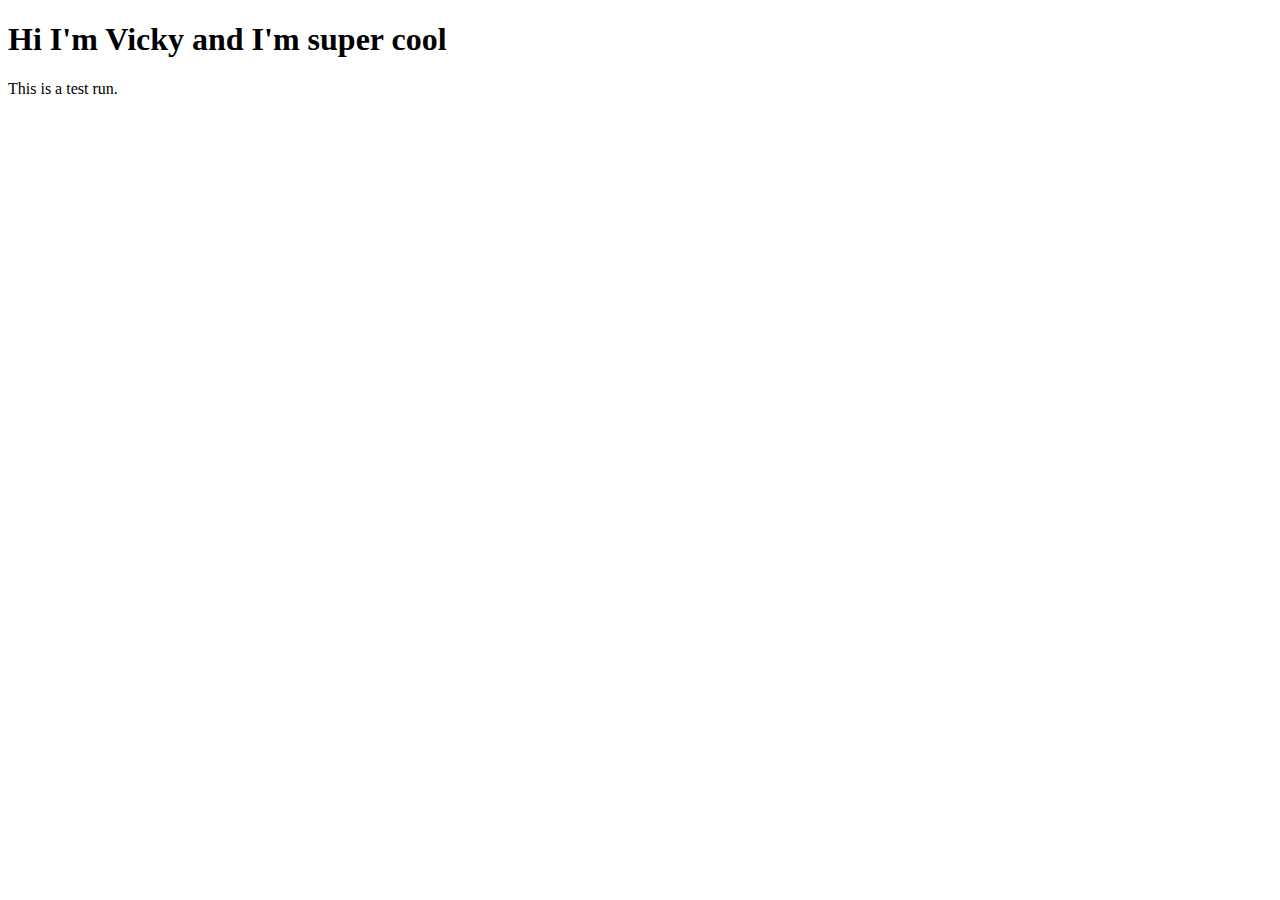
==== index.html @ 2b2ff676 "added website" ====
<!DOCTYPE html>
<html lang="en">
    <head>
        <meta charset="utf-8">
        <title>Victoria Kosasie</title>
    </head>
    <body>
        <div>
            <h1>Hi I'm Vicky and I'm super cool</h1>
            <p>This is a test run.</p>
        </div>
    </body>
</html>
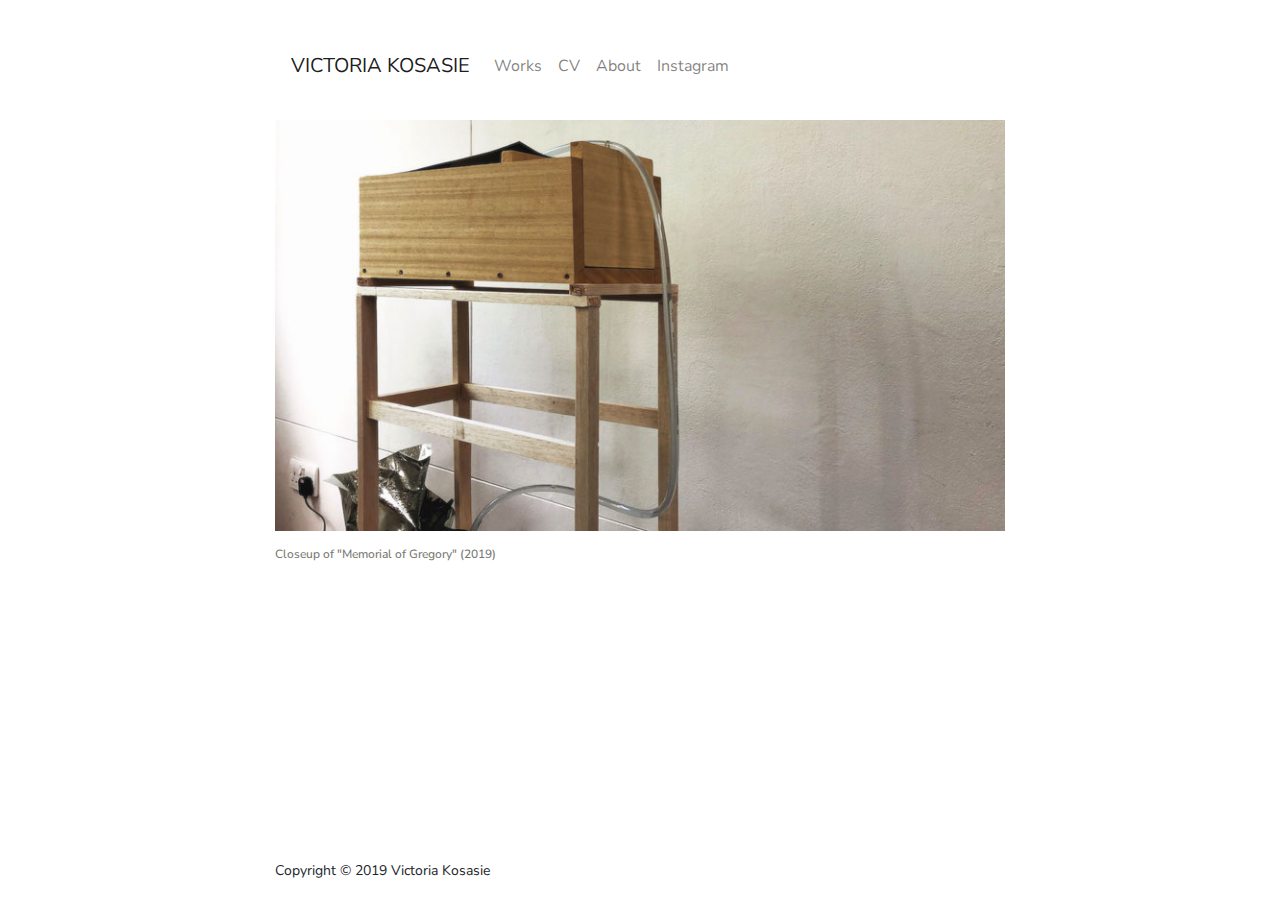
==== commit ac4abf6a: "edited website" ====
--- a/index.html
+++ b/index.html
@@ -3,11 +3,80 @@
     <head>
         <meta charset="utf-8">
         <title>Victoria Kosasie</title>
+
+        <!-- Stylesheets -->
+        <link rel="stylesheet" href="https://stackpath.bootstrapcdn.com/bootstrap/4.3.1/css/bootstrap.min.css" integrity="sha384-ggOyR0iXCbMQv3Xipma34MD+dH/1fQ784/j6cY/iJTQUOhcWr7x9JvoRxT2MZw1T" crossorigin="anonymous">
+        <link rel="stylesheet" href="css/stylesheet.css">
+
+        <!-- Fonts -->
+        <link href="https://fonts.googleapis.com/css?family=Nunito+Sans&display=swap" rel="stylesheet">
     </head>
+
     <body>
-        <div>
-            <h1>Hi I'm Vicky and I'm super cool</h1>
-            <p>This is a test run.</p>
-        </div>
+        <header>
+            <div class="container">
+                <div class="row">
+                    <div class="col-2"></div>
+                    <div class="col-8">
+                        <nav class="navbar navbar-expand-lg navbar-light">
+                            <a class="navbar-brand" href="#">VICTORIA KOSASIE</a>
+                            <button class="navbar-toggler" type="button" data-toggle="collapse" data-target="#navbarNav" aria-controls="navbarNav" aria-expanded="false" aria-label="Toggle navigation">
+                                <span class="navbar-toggler-icon"></span>
+                            </button>
+                            <div class="collapse navbar-collapse" id="navbarNav">
+                                <ul class="navbar-nav">
+                                    <li class="nav-item">
+                                        <a class="nav-link" href="#">Works</a>
+                                    </li>
+                                    <li class="nav-item">
+                                            <a class="nav-link" href="#">CV</a>
+                                    </li>
+                                    <li class="nav-item">
+                                        <a class="nav-link" href="#">About</a>
+                                    </li>
+                                    <li class="nav-item">
+                                        <a class="nav-link" href="http://instagram.com/victoria.kosasie" target="_blank">Instagram</a>
+                                    </li>
+                                </ul>
+                            </div>
+                        </nav>
+                    </div>
+                    <div class="col-2"></div>
+                </div>
+            </div>
+
+        </header>
+
+        <section>
+
+            <div class="container">
+                <div class="row">
+                    <div class="col-2"></div>
+                    <div class="col-8">
+                        <img src="photos/front-img-resized.jpg" alt="Closeup of Memorial of Greogry Artwork" class="img-fluid">
+                    <p></p>
+                        <h6>Closeup of "Memorial of Gregory" (2019)</h6>
+                    </div>
+                    <div class="col-2"></div>
+                </div>
+            </div>
+
+
+
+        </section>
+
+        <footer>
+                <div class="container">
+                    <div class="row">
+                        <div class="col-2"></div>
+                        <div class="col-8">
+                            <p>Copyright &copy; 2019 Victoria Kosasie</p>
+                        </div>
+                        <div class="col-2"></div>
+                    </div>
+                </div>
+        </footer>
+
+
     </body>
 </html>--- a/css/stylesheet.css
+++ b/css/stylesheet.css
@@ -0,0 +1,30 @@
+html {
+    height: 100%;
+    min-height: 100%;
+    overflow-y: hidden;
+}
+
+header {
+    width: 100%;
+    margin-top: 3%; 
+    margin-bottom: 2%;
+    font-family: 'Nunito Sans', sans-serif ;
+ }
+
+ body {
+    font-family: 'Nunito Sans', sans-serif ;
+ }
+
+ body h6 {
+     font-size: 12px;
+     color: rgb(121, 120, 114)
+ }
+
+footer {
+    position: absolute;
+    bottom: 0;
+    width: 100%;
+    height: 40px;   /* Height of the footer */
+    font-family: 'Nunito Sans', sans-serif ;
+    font-size: 14px;
+ }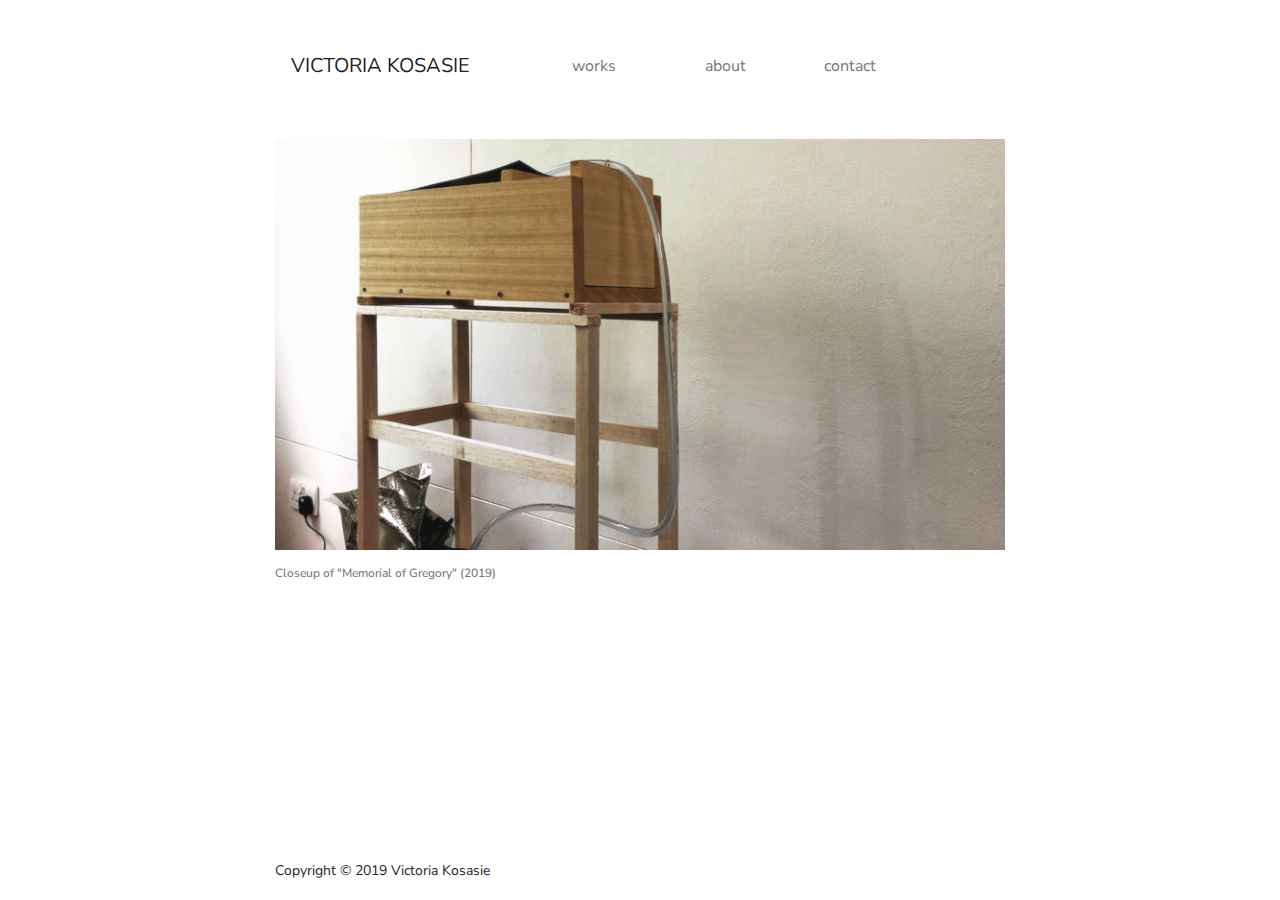
==== commit a19cd366: "new-website-uwu" ====
--- a/index.html
+++ b/index.html
@@ -19,26 +19,26 @@
                     <div class="col-2"></div>
                     <div class="col-8">
                         <nav class="navbar navbar-expand-lg navbar-light">
-                            <a class="navbar-brand" href="#">VICTORIA KOSASIE</a>
-                            <button class="navbar-toggler" type="button" data-toggle="collapse" data-target="#navbarNav" aria-controls="navbarNav" aria-expanded="false" aria-label="Toggle navigation">
-                                <span class="navbar-toggler-icon"></span>
-                            </button>
-                            <div class="collapse navbar-collapse" id="navbarNav">
-                                <ul class="navbar-nav">
-                                    <li class="nav-item">
-                                        <a class="nav-link" href="#">Works</a>
-                                    </li>
-                                    <li class="nav-item">
-                                            <a class="nav-link" href="#">CV</a>
-                                    </li>
-                                    <li class="nav-item">
-                                        <a class="nav-link" href="#">About</a>
-                                    </li>
-                                    <li class="nav-item">
-                                        <a class="nav-link" href="http://instagram.com/victoria.kosasie" target="_blank">Instagram</a>
-                                    </li>
-                                </ul>
-                            </div>
+                            <a class="navbar-brand" href="/index.html">VICTORIA KOSASIE</a>
+                            <ul>
+                                <li><a href="#">works</a>
+                                    <ul>
+                                    <li><a href="">selected works</a></li>
+                                    <li><a href="">paintings</a></li>
+                                    </ul>
+                                </li>
+                                <li><a href="#">about</a>
+                                    <ul>
+                                    <li><a href="">CV</a></li>
+                                    <li><a href="">bio</a></li>
+                                    </ul>
+                                </li>
+                                <li><a href="#">contact</a>
+                                    <ul>
+                                    <li><a href="http://instagram.com/victoria.kosasie">instagram</a></li>
+                                    <li><a href="">email</a></li>
+                                    </ul>
+                            </ul>
                         </nav>
                     </div>
                     <div class="col-2"></div>
--- a/css/stylesheet.css
+++ b/css/stylesheet.css
@@ -7,7 +7,7 @@
 header {
     width: 100%;
     margin-top: 3%; 
-    margin-bottom: 2%;
+    margin-bottom: 3.5%;
     font-family: 'Nunito Sans', sans-serif ;
  }
 
@@ -20,6 +20,38 @@
      color: rgb(121, 120, 114)
  }
 
+
+ ul {
+    margin: 0px;
+    padding: 0px;
+    list-style: none;
+
+   }
+   
+   ul li {
+    float: left;
+    width: 130px;
+    height: 20px;
+    line-height: 20px;
+    text-align: right;
+    font-size: 16px;
+   }
+   
+   ul li a {
+    text-decoration: none;
+    color: rgb(121, 120, 114);
+    display: block;
+   }
+   
+   ul li ul li{
+    display: none;
+   }
+   
+   ul li:hover ul li {
+    display: block;
+   }
+
+
 footer {
     position: absolute;
     bottom: 0;
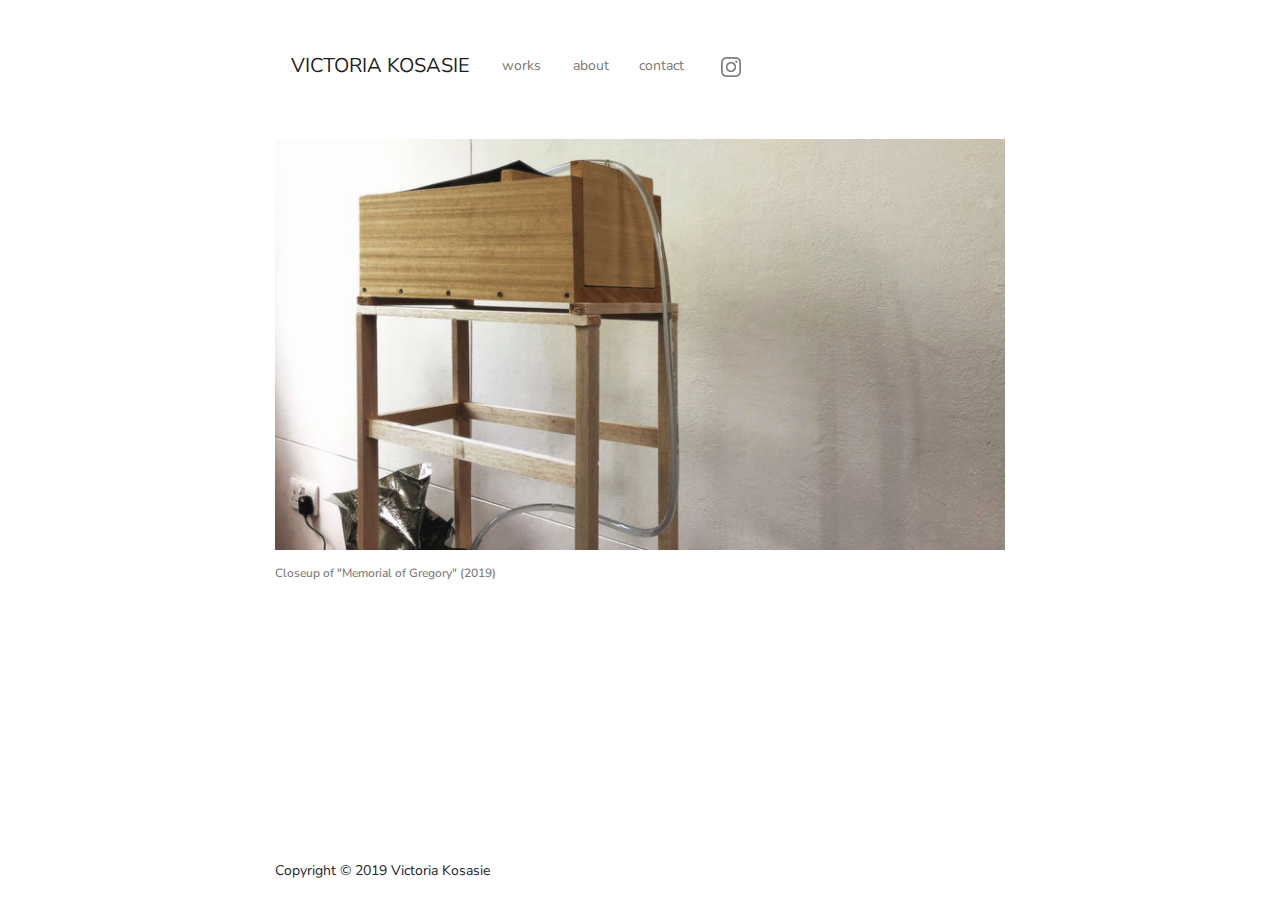
==== commit d85b5489: "menu-edit-1" ====
--- a/index.html
+++ b/index.html
@@ -2,6 +2,7 @@
 <html lang="en">
     <head>
         <meta charset="utf-8">
+        <meta name="viewport" content="width=device-width, initial-scale=1.0">
         <title>Victoria Kosasie</title>
 
         <!-- Stylesheets -->
@@ -21,23 +22,18 @@
                         <nav class="navbar navbar-expand-lg navbar-light">
                             <a class="navbar-brand" href="/index.html">VICTORIA KOSASIE</a>
                             <ul>
-                                <li><a href="#">works</a>
+                                <li><a href="#">works</a></li>
+                                <li><a href="#">about</a>
                                     <ul>
-                                    <li><a href="">selected works</a></li>
-                                    <li><a href="">paintings</a></li>
+                                        <li><a href="">CV</a></li>
+                                        <li><a href="">bio</a></li>
                                     </ul>
                                 </li>
-                                <li><a href="#">about</a>
-                                    <ul>
-                                    <li><a href="">CV</a></li>
-                                    <li><a href="">bio</a></li>
-                                    </ul>
-                                </li>
-                                <li><a href="#">contact</a>
-                                    <ul>
-                                    <li><a href="http://instagram.com/victoria.kosasie">instagram</a></li>
-                                    <li><a href="">email</a></li>
-                                    </ul>
+                                <li><a href="#">contact</a></li>
+                                <li>
+                                    <a href="http://instagram.com/victoria.kosasie">
+                                        <img src="photos/instagram-logo.gif" alt="Instagram logo" style="width:20px;height:20px;border:0;" id="ig-logo">
+                                    </a>
                             </ul>
                         </nav>
                     </div>
--- a/css/stylesheet.css
+++ b/css/stylesheet.css
@@ -20,6 +20,20 @@
      color: rgb(121, 120, 114)
  }
 
+.img-fluid{
+    display: block;
+    margin-left: auto;
+    margin-right: auto;
+    width: 100%;
+  }
+
+#ig-logo{
+    opacity: 0.5;
+}
+
+#ig-logo:hover{
+    opacity: 1;
+}
 
  ul {
     margin: 0px;
@@ -30,11 +44,11 @@
    
    ul li {
     float: left;
-    width: 130px;
+    width: 70px;
     height: 20px;
     line-height: 20px;
-    text-align: right;
-    font-size: 16px;
+    text-align: center;
+    font-size: 14px;
    }
    
    ul li a {
@@ -43,6 +57,10 @@
     display: block;
    }
    
+   ul li a:hover {
+    color: black;
+   }
+
    ul li ul li{
     display: none;
    }
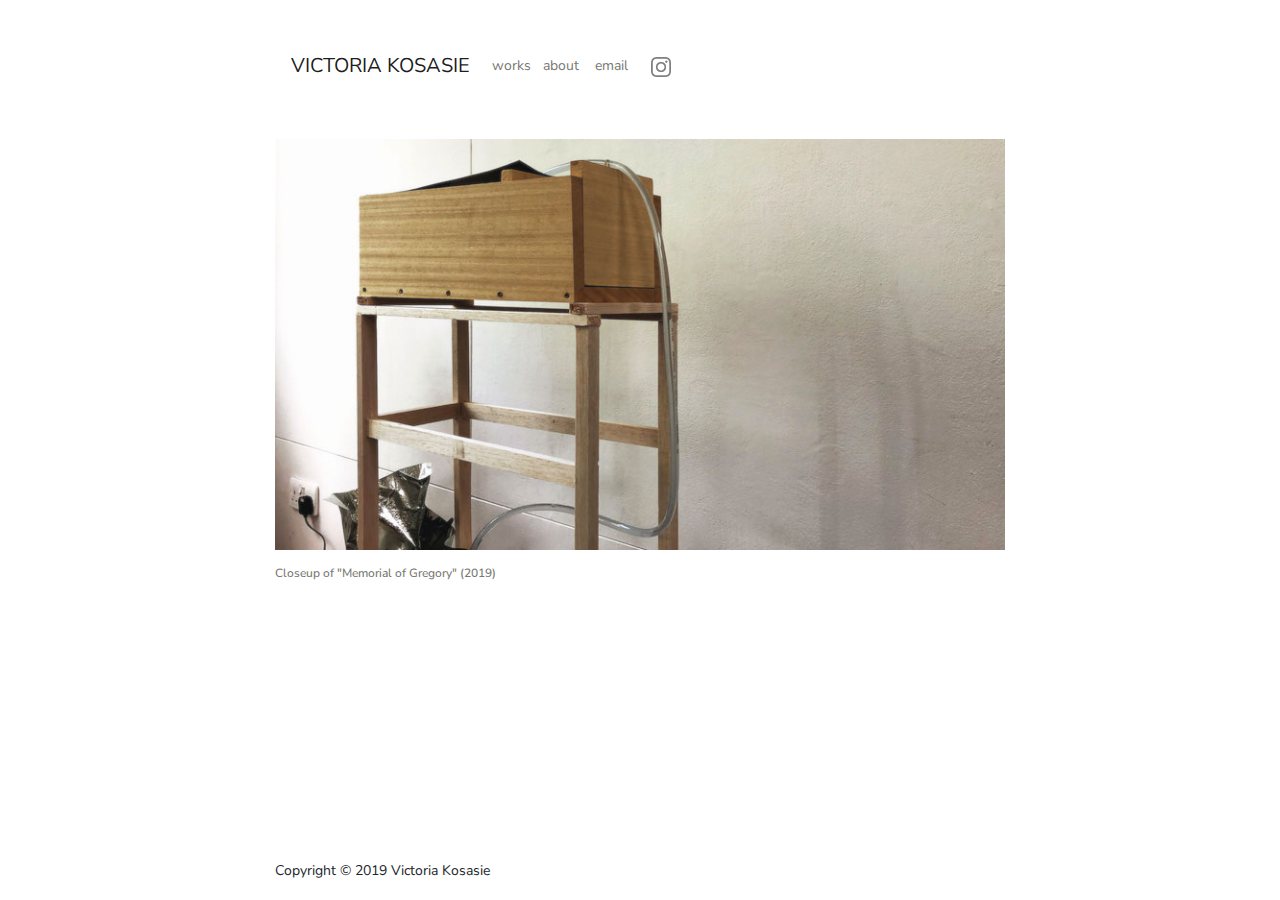
==== commit c40bcdb2: "revised-contact-feature" ====
--- a/index.html
+++ b/index.html
@@ -29,10 +29,10 @@
                                         <li><a href="">bio</a></li>
                                     </ul>
                                 </li>
-                                <li><a href="#">contact</a></li>
+                                <li><a href="mailto:vkosasie@gmail.com"><i class="fas fa-envelope hvr-grow"></i>email</a></li>
                                 <li>
                                     <a href="http://instagram.com/victoria.kosasie">
-                                        <img src="photos/instagram-logo.gif" alt="Instagram logo" style="width:20px;height:20px;border:0;" id="ig-logo">
+                                        <img src="photos/instagram-logo.gif" alt="Instagram logo" style="width:20px;height:20px;border:0;" id="ig-logo" target="_blank">
                                     </a>
                             </ul>
                         </nav>
@@ -40,7 +40,6 @@
                     <div class="col-2"></div>
                 </div>
             </div>
-
         </header>
 
         <section>
--- a/css/stylesheet.css
+++ b/css/stylesheet.css
@@ -44,7 +44,7 @@
    
    ul li {
     float: left;
-    width: 70px;
+    width: 50px;
     height: 20px;
     line-height: 20px;
     text-align: center;
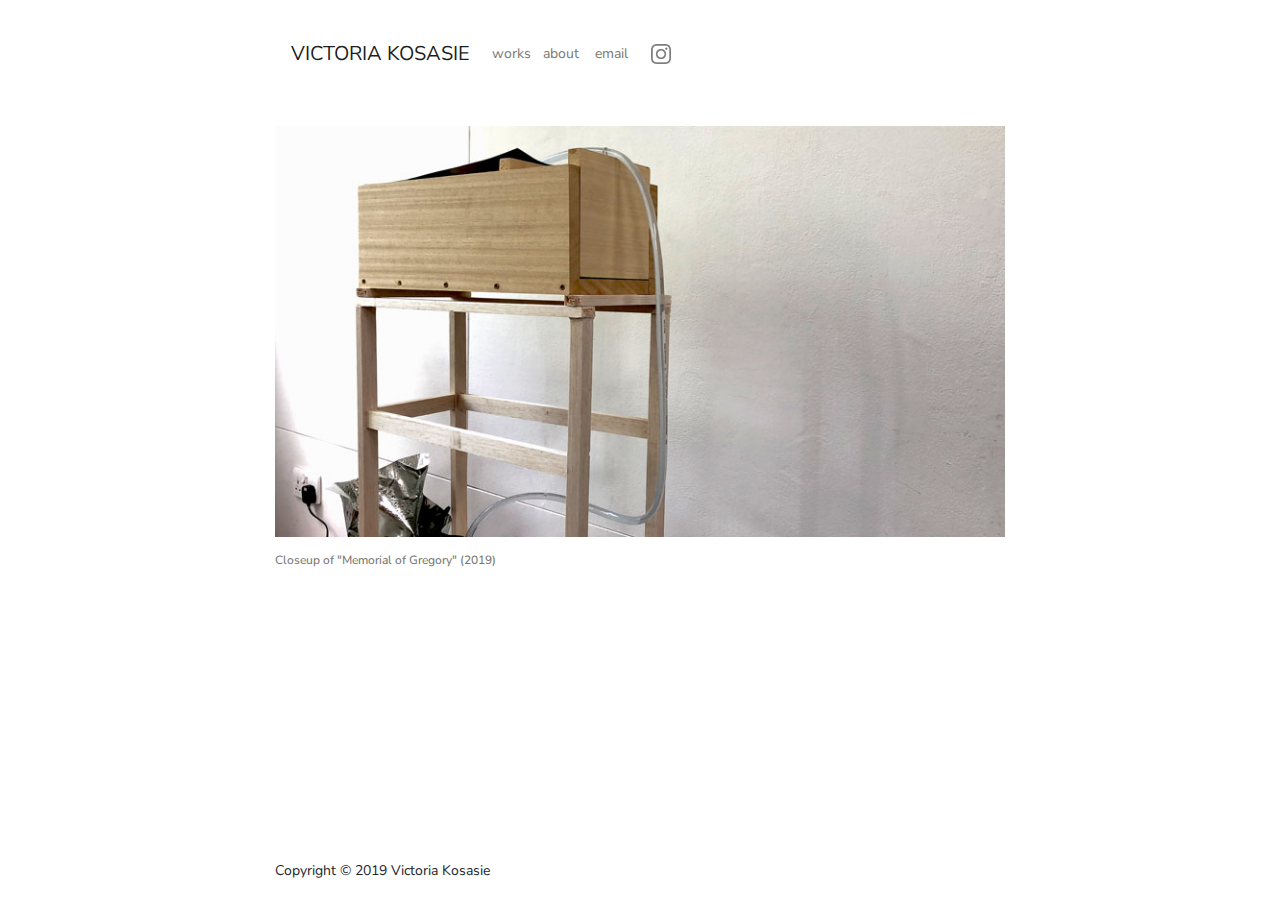
==== commit 6b665aee: "mobile-test" ====
--- a/index.html
+++ b/index.html
@@ -2,12 +2,15 @@
 <html lang="en">
     <head>
         <meta charset="utf-8">
-        <meta name="viewport" content="width=device-width, initial-scale=1.0">
+        <meta name="viewport" content="width=device-width, initial-scale=1">
         <title>Victoria Kosasie</title>
 
         <!-- Stylesheets -->
         <link rel="stylesheet" href="https://stackpath.bootstrapcdn.com/bootstrap/4.3.1/css/bootstrap.min.css" integrity="sha384-ggOyR0iXCbMQv3Xipma34MD+dH/1fQ784/j6cY/iJTQUOhcWr7x9JvoRxT2MZw1T" crossorigin="anonymous">
         <link rel="stylesheet" href="css/stylesheet.css">
+
+        <!--Favicon-->
+        <link rel="shortcut icon" href="photos/logo-red.gif" type="image/x-icon">
 
         <!-- Fonts -->
         <link href="https://fonts.googleapis.com/css?family=Nunito+Sans&display=swap" rel="stylesheet">
@@ -20,13 +23,13 @@
                     <div class="col-2"></div>
                     <div class="col-8">
                         <nav class="navbar navbar-expand-lg navbar-light">
-                            <a class="navbar-brand" href="/index.html">VICTORIA KOSASIE</a>
+                            <a class="navbar-brand" href="index.html">VICTORIA KOSASIE</a>
                             <ul>
-                                <li><a href="#">works</a></li>
+                                <li><a href="works.html">works</a></li>
                                 <li><a href="#">about</a>
                                     <ul>
-                                        <li><a href="">CV</a></li>
-                                        <li><a href="">bio</a></li>
+                                        <li><a href="cv.html">CV</a></li>
+                                        <li><a href="bio.html">bio</a></li>
                                     </ul>
                                 </li>
                                 <li><a href="mailto:vkosasie@gmail.com"><i class="fas fa-envelope hvr-grow"></i>email</a></li>
--- a/css/stylesheet.css
+++ b/css/stylesheet.css
@@ -4,32 +4,18 @@
     overflow-y: hidden;
 }
 
+/* HEADER */
 header {
     width: 100%;
-    margin-top: 3%; 
+    margin-top: 2%; 
     margin-bottom: 3.5%;
     font-family: 'Nunito Sans', sans-serif ;
- }
+}
 
- body {
-    font-family: 'Nunito Sans', sans-serif ;
- }
 
- body h6 {
-     font-size: 12px;
-     color: rgb(121, 120, 114)
- }
-
-.img-fluid{
-    display: block;
-    margin-left: auto;
-    margin-right: auto;
-    width: 100%;
-  }
-
-#ig-logo{
+ #ig-logo{
     opacity: 0.5;
-}
+} 
 
 #ig-logo:hover{
     opacity: 1;
@@ -39,8 +25,7 @@
     margin: 0px;
     padding: 0px;
     list-style: none;
-
-   }
+}
    
    ul li {
     float: left;
@@ -49,27 +34,130 @@
     line-height: 20px;
     text-align: center;
     font-size: 14px;
-   }
+}
    
    ul li a {
     text-decoration: none;
     color: rgb(121, 120, 114);
     display: block;
-   }
+}
    
    ul li a:hover {
     color: black;
-   }
+}
 
    ul li ul li{
     display: none;
-   }
+}
    
    ul li:hover ul li {
     display: block;
-   }
+}
+
+/* FONTS, GENERAL IMG FORMATTING */ 
+ body {
+    font-family: 'Nunito Sans', sans-serif ;
+}
+
+ body h6 {
+     font-size: 12px;
+     color: rgb(121, 120, 114)
+}
+
+ .img-fluid{
+    display: block;
+    margin-left: auto;
+    margin-right: auto;
+    width: 100%;
+}
 
 
+/* WORKS PAGE */
+div.artworks{
+    height: 470px;
+    overflow-y: scroll
+}
+
+.mog {
+    position: relative;
+}
+
+.hover-img-desc{
+    position: absolute;
+    top: 0;
+    bottom: 0;
+    left: 65px;
+    right: 0;
+    padding-top: 25%;
+    background: rgba(255, 255, 255, 0.72);
+    color: rgb(0, 0, 0);
+    visibility: hidden;
+    opacity: 0;
+    transition: opacity .2s, visibility .2s;
+}
+
+.mog:hover .hover-img-desc {
+    visibility: visible;
+    opacity: 1;
+  }
+
+.pillow {
+    position: relative;
+}
+
+.pillow:hover .hover-img-desc {
+    visibility: visible;
+    opacity: 1;
+  }
+
+.banten{
+    position: relative;
+}
+
+.banten:hover .hover-img-desc {
+    visibility: visible;
+    opacity: 1;
+}
+
+.cow{
+    position: relative;
+}
+
+.cow:hover .hover-img-desc {
+    visibility: visible;
+    opacity: 1;
+}
+
+.argument{
+    position: relative;
+}
+
+.argument:hover .hover-img-desc {
+    visibility: visible;
+    opacity: 1;
+}
+
+
+.yellow-fever {
+    position: relative;
+}
+
+.yellow-fever:hover .hover-img-desc {
+    visibility: visible;
+    opacity: 1;
+}
+
+.cardboard{
+    position: relative;
+}
+
+.cardboard:hover .hover-img-desc {
+    visibility: visible;
+    opacity: 1;
+}
+
+
+/* FOOTER */
 footer {
     position: absolute;
     bottom: 0;
@@ -77,4 +165,4 @@
     height: 40px;   /* Height of the footer */
     font-family: 'Nunito Sans', sans-serif ;
     font-size: 14px;
- }+}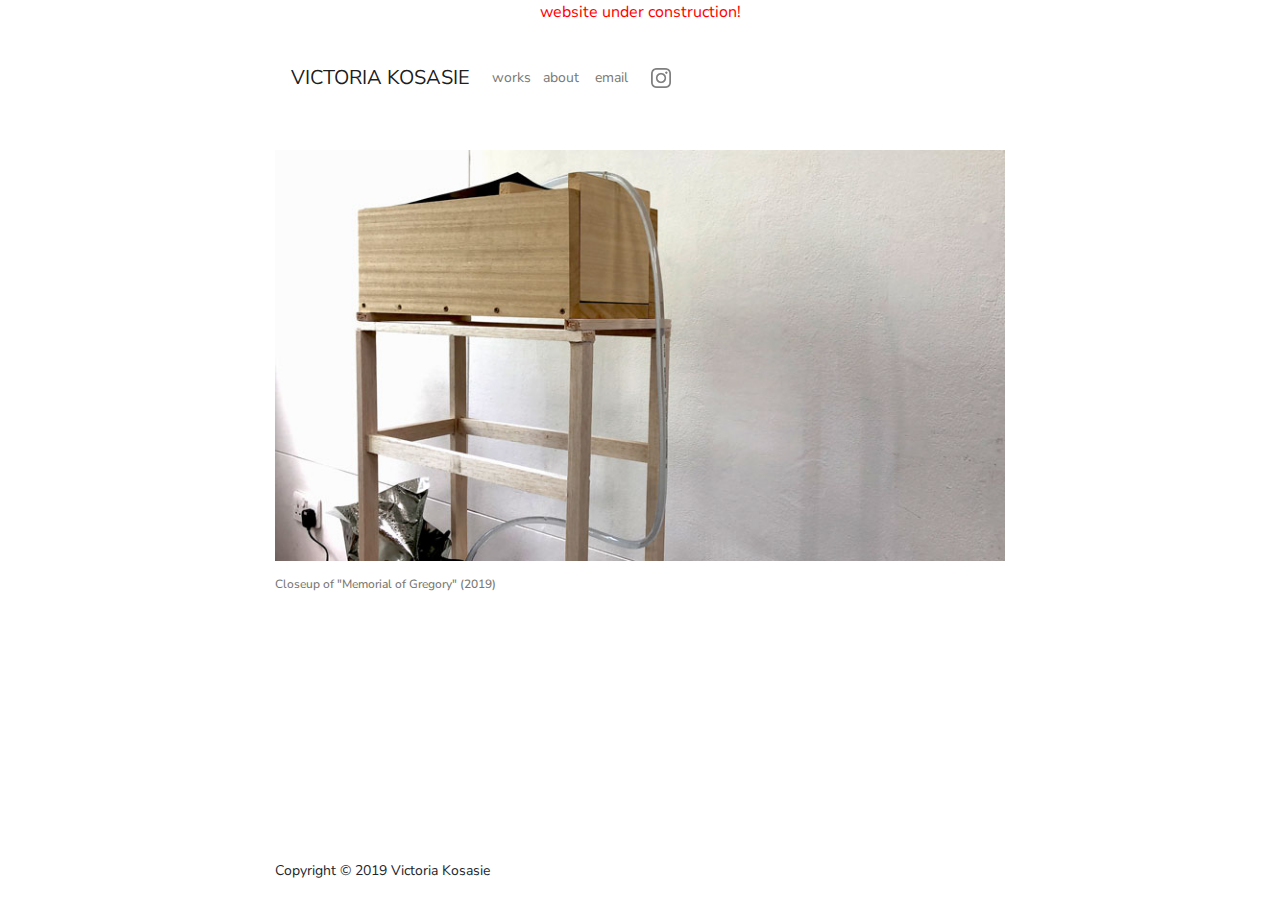
==== commit 1cecf899: "under-construction-title" ====
--- a/index.html
+++ b/index.html
@@ -17,6 +17,7 @@
     </head>
 
     <body>
+        <p style="text-align: center; color:red;">website under construction!</p>
         <header>
             <div class="container">
                 <div class="row">
--- a/css/stylesheet.css
+++ b/css/stylesheet.css
@@ -156,6 +156,12 @@
     opacity: 1;
 }
 
+/* CV */
+div.cv{
+    height: 470px;
+    width: 700px;
+    overflow-y: scroll
+}
 
 /* FOOTER */
 footer {
